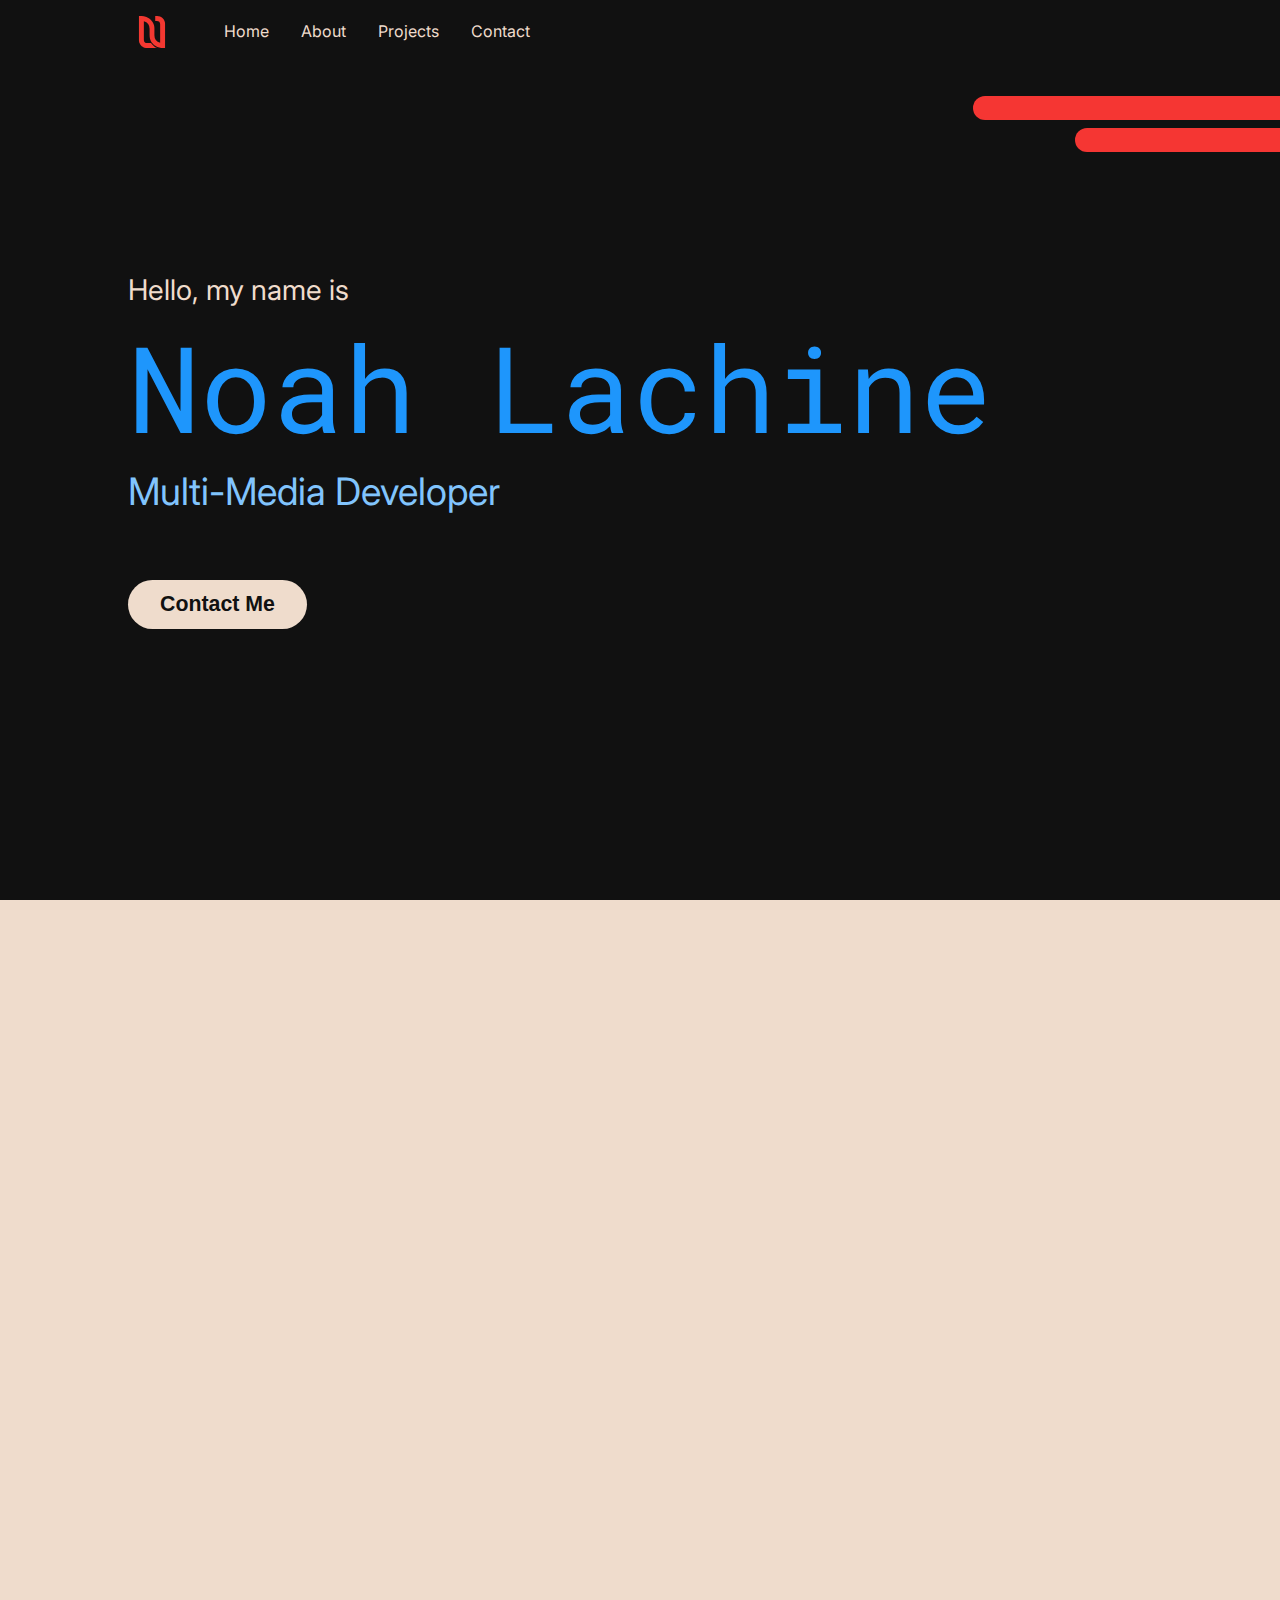
==== index.html @ 014091a5 "Inital HOME page and responsive nav bar" ====
<!DOCTYPE html>
<html lang="en">
  <head>
    <meta charset="UTF-8" />
    <meta http-equiv="X-UA-Compatible" content="IE=edge" />
    <meta name="viewport" content="width=device-width, initial-scale=1.0" />
    <title>Noah Lachine</title>

    <!-- Google Fonts Link -->
    <link rel="preconnect" href="https://fonts.googleapis.com" />
    <link rel="preconnect" href="https://fonts.gstatic.com" crossorigin />
    <link
      href="https://fonts.googleapis.com/css2?family=Inter:wght@200;300;400;500;600;700;800;900&family=Roboto+Mono:ital@0;1&display=swap"
      rel="stylesheet"
    />

    <!-- CSS Files -->
    <link rel="stylesheet" href="app.css" />

    <!-- JavaScript Files -->
    <script src="app.js"></script>
  </head>
  <body>
    <header>
      <div class="nav__logo">
        <a href="#home"><img src="NL_Logo.svg" alt="Noah Lachine" /></a>
      </div>
      <input type="checkbox" id="nav-toggle" class="nav__toggle" />
      <nav>
        <ul>
          <li class="nav__link"><a href="index.html#home">Home</a></li>
          <li class="nav__link"><a href="#about">About</a></li>
          <li class="nav__link"><a href="#projects">Projects</a></li>
          <li class="nav__link"><a href="#">Contact</a></li>
        </ul>
      </nav>
      <label for="nav-toggle" class="nav__toggle-label"><span></span></label>
    </header>
    <main>
      <!-- Page 1 -->
      <section id="home">
        <div class="container">
          <div class="line line-long bg-red-0"></div>
          <div class="line line-short bg-red-0"></div>
          <div class="jumbo_text-content">
            <div class="h5 text-beige jumbo__intro">Hello, my name is</div>
            <h1 class="mono text-large text-blue-1 jumbo__title">
              Noah Lachine
            </h1>
            <div class="h4 text-blue-0 jumbo__job-title">
              Multi-Media Developer
            </div>
          </div>
          <button class="btn-beige btn__jumbotron" type="button">
            Contact Me
          </button>
        </div>
      </section>

      <!-- Page 2 -->
      <section id="about">
        <div class="container"></div>
      </section>
    </main>
    <footer></footer>
  </body>
</html>
---- app.css ----
:root {
  --col-beige: #efdccc;
  --col-black: #111111;
  --col-grey: #1a1a1a;
  --col-navy: #00072d;
  --col-red-reg: #b80c09;
  --col-red-light: #f53633;
  --col-red-dark: #580604;
  --col-blue-reg: #1e96fc;
  --col-blue-light: #81c4fd;
  --col-blue-dark: #0260b0;
  --font-inter: "Inter", sans-serif;
  --font-roboto: "Roboto Mono", monospace;
  --header-height: 4rem;
}
/* Box sizing rules */
*,
*::before,
*::after {
  box-sizing: border-box;
}

/* Set core body defaults */
body {
  min-height: 100vh;
  text-rendering: optimizeSpeed;
  line-height: 1.5;
  font-family: var(--font-inter);
  color: var(--col-black);
}

html,
body,
div,
span,
applet,
object,
iframe,
h1,
h2,
h3,
h4,
h5,
h6,
p,
blockquote,
pre,
a,
abbr,
acronym,
address,
big,
cite,
code,
del,
dfn,
em,
img,
ins,
kbd,
q,
s,
samp,
small,
strike,
strong,
sub,
sup,
tt,
var,
b,
u,
i,
center,
dl,
dt,
dd,
ol,
ul,
li,
fieldset,
form,
label,
legend,
table,
caption,
tbody,
tfoot,
thead,
tr,
th,
td,
article,
aside,
canvas,
details,
embed,
figure,
figcaption,
footer,
header,
hgroup,
menu,
nav,
output,
ruby,
section,
summary,
time,
mark,
audio,
video {
  margin: 0;
  padding: 0;
  border: 0;
  line-height: 1.32;
  color: inherit;
  vertical-align: baseline;
  scroll-behavior: smooth;
}

/* HTML5 display-role reset for older browsers */
article,
aside,
details,
figcaption,
figure,
footer,
header,
hgroup,
menu,
nav,
section {
  display: block;
}
body {
  line-height: 1;
}
ol,
ul {
  list-style: none;
}
blockquote,
q {
  quotes: none;
}
blockquote:before,
blockquote:after,
q:before,
q:after {
  content: "";
  content: none;
}
table {
  border-collapse: collapse;
  border-spacing: 0;
}

/* Nav Bar */
main {
  margin-bottom: var(--header-height);
  width: 100%;
  scroll-behavior: smooth;
}

header {
  text-align: center;
  position: fixed;
  bottom: 0;
  z-index: 999;
  width: 100%;
  height: var(--header-height);
  background: var(--col-grey);
  box-shadow: 0px 0px 10px 0px #000;
}

.nav__logo {
  color: var(--col-beige);
  height: var(--header-height);
  width: var(--header-height);
  max-height: 100%;
  max-width: 100%;
  padding: 1rem 1rem 1rem 0rem;
  margin: 0 auto;
  display: flex;
  align-items: center;
  justify-content: center;
}
.nav__logo a {
  width: 100%;
  height: 100%;
}

.nav__logo img {
  height: 100%;
  width: 100%;
  object-fit: contain;
  filter: invert(42%) sepia(66%) saturate(5099%) hue-rotate(340deg)
    brightness(93%) contrast(105%);
}

.nav__toggle {
  display: none;
}

.nav__toggle-label {
  position: absolute;
  top: 0;
  left: 0;
  margin-left: 1em;
  height: 100%;
  display: flex;
  align-items: center;
  cursor: pointer;
}

.nav__toggle-label span::before,
.nav__toggle-label span::after {
  content: "";
  position: absolute;
}

.nav__toggle-label span::after {
  top: 6px;
}
.nav__toggle-label span::before {
  bottom: 8px;
}

.nav__toggle-label span,
.nav__toggle-label span::before,
.nav__toggle-label span::after {
  display: block;
  background: var(--col-beige);
  width: 2rem;
  height: 2px;
  border-radius: 1rem;
  position: relative;
}

nav {
  position: absolute;
  text-align: left;
  bottom: 100%;
  left: 0;
  width: 100%;
  background: var(--col-grey);
  transform: scale(1, 0);
  transform-origin: bottom;
  transition: transform 400ms ease-in-out;
}
nav ul {
  padding-top: 1rem;
  padding-bottom: 1rem;
  padding-left: 1rem;
}
nav ul li {
  margin-bottom: 1rem;
}
nav a {
  color: var(--col-beige);
  text-decoration: none;
  font-size: 1rem;
  text-transform: capitalize;
  opacity: 0;
  transition: opacity 150ms ease-in-out;
}
nav a:hover {
  color: var(--col-red-light);
}

.nav__toggle:checked ~ nav {
  transform: scale(1, 1);
}

.nav__toggle:checked ~ nav a {
  opacity: 1;
  transition: opacity 250ms ease-in-out 250ms;
}

/* Font Settings */
.text-large {
  font-size: 4.209rem;
}
h1,
.h1 {
  font-size: 3.157rem;
}
h2,
.h2 {
  font-size: 2.369rem;
}
h3,
.h3 {
  font-size: 1.777rem;
}
h4,
.h4 {
  font-size: 1.333rem;
}
h5,
.h5,
h6,
.h6,
p,
.p {
  font-size: 1rem;
}
.text-small {
  font-size: 0.75rem;
}

.mono {
  font-family: var(--font-roboto);
  font-weight: normal;
}

.text-bold {
  font-weight: bold;
}
.text-left {
  text-align: left;
}
.text-right {
  text-align: right;
}
.text-center {
  text-align: center;
}

.text-beige {
  color: var(--col-beige);
}
.text-black {
  color: var(--col-black);
}
.text-navy {
  color: var(--col-black);
}
.text-blue-0 {
  color: var(--col-blue-light);
}
.text-blue-1 {
  color: var(--col-blue-reg);
}
.text-blue-2 {
  color: var(--col-blue-dark);
}
.text-red-0 {
  color: var(--col-red-light);
}
.text-red-1 {
  color: var(--col-red-reg);
}
.text-red-2 {
  color: var(--col-red-dark);
}

/* Helper Classes */
.bg-red-0 {
  background: var(--col-red-light);
}
.bg-red-1 {
  background: var(--col-red-reg);
}
.bg-red-2 {
  background: var(--col-red-dark);
}
.bg-blue-0 {
  background: var(--col-blue-light);
}
.bg-blue-1 {
  background: var(--col-blue-reg);
}
.bg-blue-2 {
  background: var(--col-blue-dark);
}
.bg-black {
  background: var(--col-black);
}

/* buttons */
button {
  font-weight: bold;
  font-size: 1rem;
  padding: 0.75rem 2rem;
  border: none;
  border-radius: 3rem;
  width: max-content;
}

.btn-beige {
  background-color: var(--col-beige);
  color: var(--col-black);
}

/* Page */
section {
  padding: 64px 0;
  min-height: calc(100vh - var(--header-height));
  width: 100%;
  position: relative;
  display: grid;
  grid-template-columns: 10% auto 10%;
  align-items: center;
}
section:nth-child(odd) {
  background-color: var(--col-black);
}
section:nth-child(even) {
  background-color: var(--col-beige);
}

.container {
  grid-column: 2 / span 1;
}

/* Asthetic Lines */
.line {
  position: absolute;
  right: 0;
  height: 1.5rem;
  z-index: 10;
  border-radius: 10rem 0 0 10rem;
}
.line-long {
  min-width: 270px;
  width: 24%;
  top: 2rem;
}
.line-short {
  min-width: 180px;
  width: 16%;
  top: 4rem;
}

/* Jumbotron */
.jumbo_text-content {
  margin-bottom: 4rem;
}

.btn__jumbotron {
  grid-column: 2/3;
}

@media screen and (min-width: 768px) {
  /* Font Settings */
  .text-large {
    font-size: 7.478rem;
  }
  h1,
  .h1 {
    font-size: 5.61rem;
  }
  h2,
  .h2 {
    font-size: 4.209rem;
  }
  h3,
  .h3 {
    font-size: 3.157rem;
  }
  h4,
  .h4 {
    font-size: 2.369rem;
  }
  h5,
  .h5 {
    font-size: 1.777rem;
  }
  h6,
  .h6 {
    font-size: 1.333rem;
  }
  p,
  .p {
    font-size: 1rem;
  }
  .text-small {
    font-size: 0.75rem;
  }

  /* Buttons */
  button {
    font-weight: bold;
    font-size: 1.333rem;
    padding: 0.75rem 2rem;
    border: none;
    border-radius: 3rem;
  }

  /* Nav Bar */
  .nav__toggle-label {
    display: none;
  }
  header {
    box-shadow: none;
    background-color: var(--col-black);
    display: grid;
    grid-template-columns: 10% auto minmax(400px, 1fr) 10%;
    top: 0;
  }
  .nav__logo {
    margin: 0;
    text-decoration: none;
    grid-column: 2 / 3;
  }

  nav {
    all: unset;
    grid-column: 3 / 4;
  }

  nav a {
    opacity: 1;
    position: relative;
  }
  nav a::before {
    content: "";
    display: block;
    height: 2px;
    border-radius: 1rem;
    background: var(--col-red-light);
    position: absolute;
    bottom: -0.75rem;
    left: 0;
    right: 0;
    transform: scale(0, 1);
    transition: transform ease-in-out 250ms;
  }

  nav a:hover::before {
    transform: scale(1, 1);
  }

  nav ul {
    display: flex;
    align-items: center;
    height: 100%;
  }
  nav ul li {
    padding: 0 1rem;
    margin: 0;
  }

  /* main */
  main {
    margin-bottom: 0;
  }

  section {
    min-height: 100vh;
    scroll-padding-bottom: 1000px;
  }

  /* Asthetic lines */
  .line-long {
    top: 6rem;
  }
  .line-short {
    top: 8rem;
  }
}

@media screen and (min-width: 1024px) {
}

@media screen and (min-width: 1516px) {
}
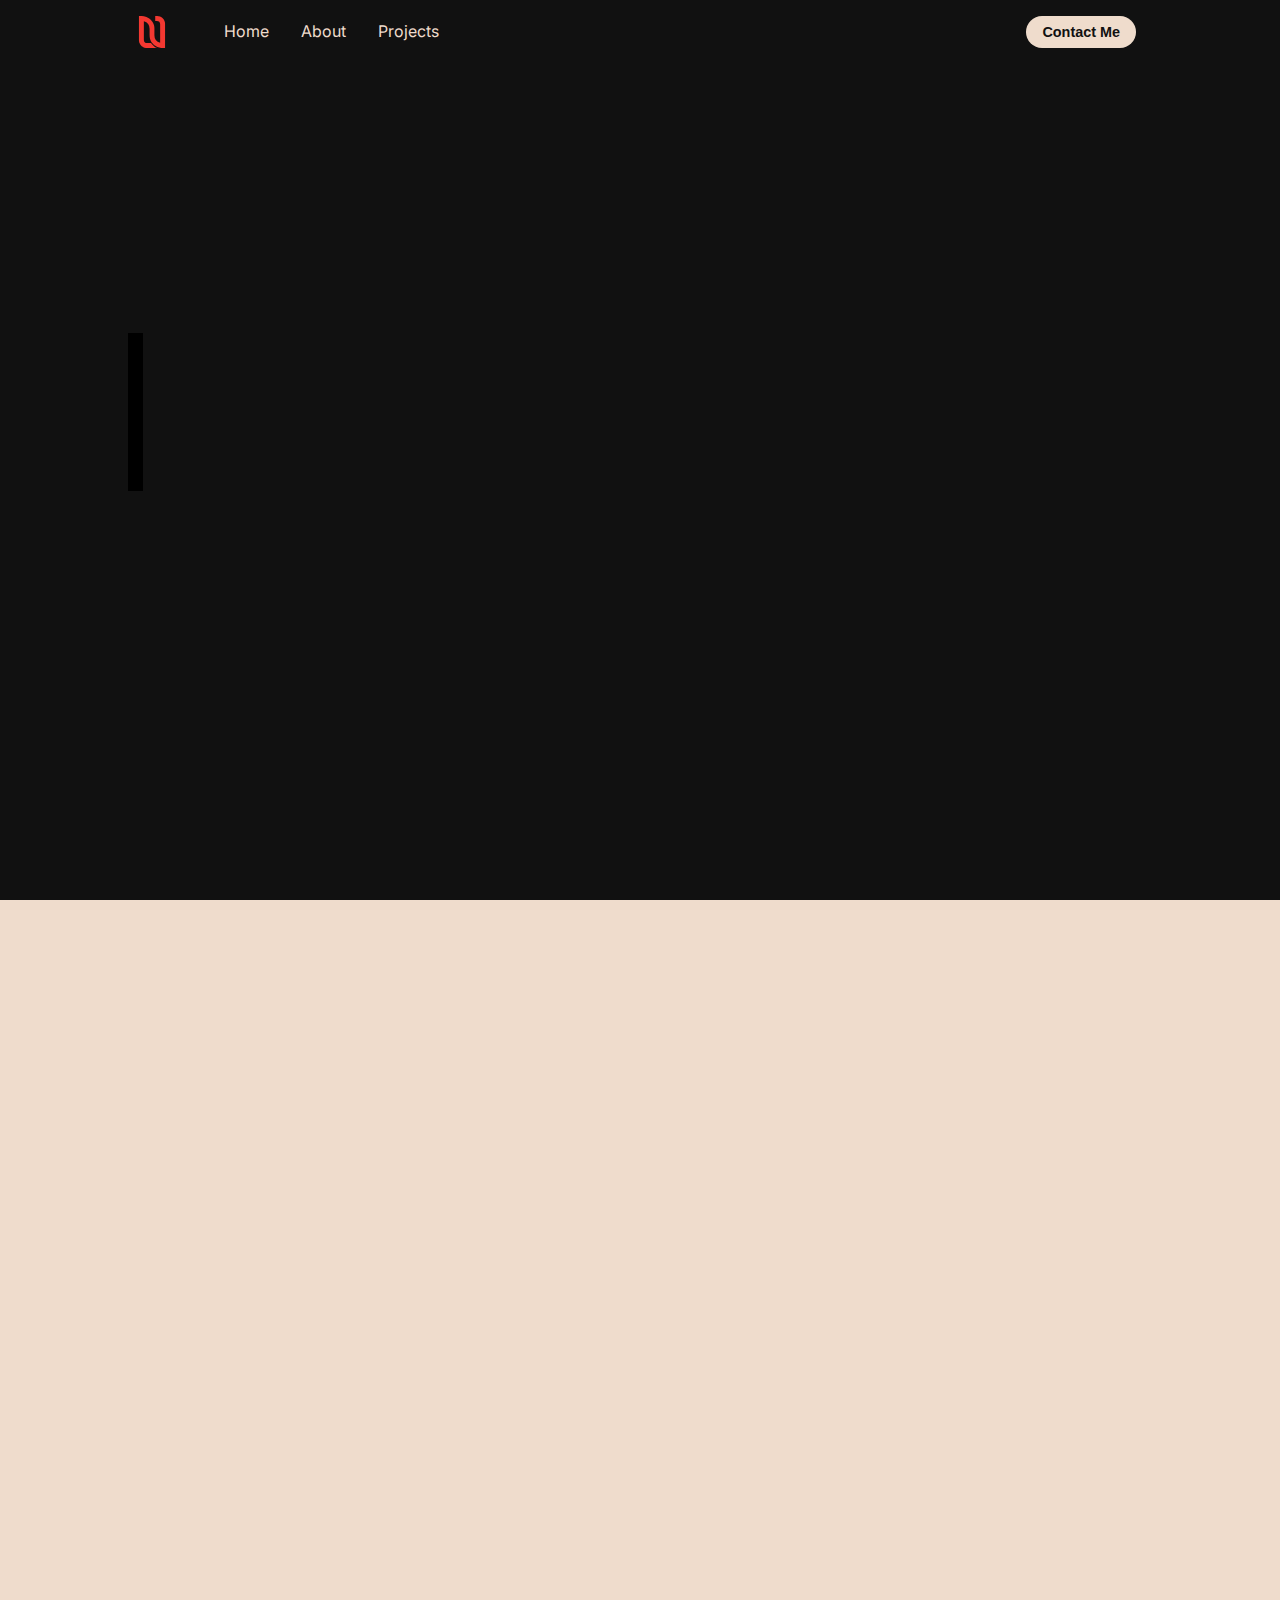
==== commit a4524e47: "Homepage animations" ====
--- a/index.html
+++ b/index.html
@@ -13,12 +13,13 @@
       href="https://fonts.googleapis.com/css2?family=Inter:wght@200;300;400;500;600;700;800;900&family=Roboto+Mono:ital@0;1&display=swap"
       rel="stylesheet"
     />
+    <link
+      href="https://fonts.googleapis.com/icon?family=Material+Icons"
+      rel="stylesheet"
+    />
 
     <!-- CSS Files -->
     <link rel="stylesheet" href="app.css" />
-
-    <!-- JavaScript Files -->
-    <script src="app.js"></script>
   </head>
   <body>
     <header>
@@ -28,10 +29,12 @@
       <input type="checkbox" id="nav-toggle" class="nav__toggle" />
       <nav>
         <ul>
-          <li class="nav__link"><a href="index.html#home">Home</a></li>
+          <li class="nav__link"><a href="#home">Home</a></li>
           <li class="nav__link"><a href="#about">About</a></li>
           <li class="nav__link"><a href="#projects">Projects</a></li>
-          <li class="nav__link"><a href="#">Contact</a></li>
+          <li class="nav__link">
+            <button class="btn-small btn-beige">Contact Me</button>
+          </li>
         </ul>
       </nav>
       <label for="nav-toggle" class="nav__toggle-label"><span></span></label>
@@ -44,16 +47,16 @@
           <div class="line line-short bg-red-0"></div>
           <div class="jumbo_text-content">
             <div class="h5 text-beige jumbo__intro">Hello, my name is</div>
-            <h1 class="mono text-large text-blue-1 jumbo__title">
+            <h1 class="mono text-large text-blue-1 jumbo__name">
               Noah Lachine
             </h1>
             <div class="h4 text-blue-0 jumbo__job-title">
               Multi-Media Developer
             </div>
           </div>
-          <button class="btn-beige btn__jumbotron" type="button">
-            Contact Me
-          </button>
+          <a href="#about" class="direct-about text-red-0">
+            <span>About</span><span class="material-icons">expand_more</span>
+          </a>
         </div>
       </section>
 
@@ -61,7 +64,18 @@
       <section id="about">
         <div class="container"></div>
       </section>
+      <!-- Page 2 -->
+      <section id="projects">
+        <div class="container"></div>
+      </section>
+      <!-- Page 2 -->
+      <section id="contact">
+        <div class="container"></div>
+      </section>
     </main>
     <footer></footer>
+
+    <!-- JavaScript Files -->
+    <script type="text/javascript" src="app.js"></script>
   </body>
 </html>
--- a/app.css
+++ b/app.css
@@ -12,6 +12,13 @@
   --font-inter: "Inter", sans-serif;
   --font-roboto: "Roboto Mono", monospace;
   --header-height: 4rem;
+
+  /* Typewriter Effect */
+  --typewriter-speed: 3s; /* 3s */
+  --typewriter-delay: 2s; /* 2s */
+  --typewriter-char: 12;
+  --typewriter-blink: 700ms;
+  --typewriter-width: 0.125em;
 }
 /* Box sizing rules */
 *,
@@ -117,6 +124,7 @@
   color: inherit;
   vertical-align: baseline;
   scroll-behavior: smooth;
+  text-decoration: none;
 }
 
 /* HTML5 display-role reset for older browsers */
@@ -169,6 +177,7 @@
   bottom: 0;
   z-index: 999;
   width: 100%;
+  max-width: 100vw;
   height: var(--header-height);
   background: var(--col-grey);
   box-shadow: 0px 0px 10px 0px #000;
@@ -389,6 +398,15 @@
   width: max-content;
 }
 
+.btn-small {
+  font-weight: bold;
+  font-size: 0.9rem;
+  padding: 0.5rem 1rem;
+  border: none;
+  border-radius: 3rem;
+  width: max-content;
+}
+
 .btn-beige {
   background-color: var(--col-beige);
   color: var(--col-black);
@@ -413,6 +431,7 @@
 
 .container {
   grid-column: 2 / span 1;
+  max-width: 100%;
 }
 
 /* Asthetic Lines */
@@ -422,6 +441,10 @@
   height: 1.5rem;
   z-index: 10;
   border-radius: 10rem 0 0 10rem;
+  transform: scale(0, 1);
+  opacity: 0;
+  transform-origin: right;
+  animation: scaleLines 1s ease-out forwards;
 }
 .line-long {
   min-width: 270px;
@@ -439,8 +462,39 @@
   margin-bottom: 4rem;
 }
 
-.btn__jumbotron {
-  grid-column: 2/3;
+.jumbo__name {
+  opacity: 0;
+  transform: translateY(-3rem);
+  animation: fadeIn 1s ease-out forwards;
+}
+
+.direct-about {
+  position: absolute;
+  bottom: 1rem;
+  left: 0;
+  right: 0;
+  width: max-content;
+  margin: auto;
+  opacity: 0;
+  transform: scale(0, 0);
+  animation: scaleUp 500ms ease-out forwards;
+  display: flex;
+  flex-direction: column;
+  align-items: center;
+  justify-content: center;
+}
+
+/* Main FadeIn */
+.jumbo__intro {
+  opacity: 0;
+  transform: translateY(-3rem);
+  animation: fadeIn 1s ease-out forwards;
+}
+/* Main FadeIn */
+.jumbo__job-title {
+  opacity: 0;
+  transform: translateY(-3rem);
+  animation: fadeIn 1s ease-out forwards;
 }
 
 @media screen and (min-width: 768px) {
@@ -537,6 +591,11 @@
     display: flex;
     align-items: center;
     height: 100%;
+    position: relative;
+  }
+  nav ul li:last-child {
+    position: absolute;
+    right: 0;
   }
   nav ul li {
     padding: 0 1rem;
@@ -565,5 +624,83 @@
 @media screen and (min-width: 1024px) {
 }
 
+@media screen and (min-width: 1200px) {
+  .direct-about {
+    animation: scaleUp 500ms ease-out
+      calc(var(--typewriter-delay) + var(--typewriter-speed) + 2s) forwards;
+  }
+
+  /* Main FadeIn */
+  .jumbo__intro {
+    animation: fadeIn var(--typewriter-delay) ease-out forwards;
+  }
+  /* Main FadeIn */
+  .jumbo__job-title {
+    transform: translate(0, 0);
+    animation: scaleUp 1s ease-out
+      calc(var(--typewriter-delay) + var(--typewriter-speed) + 1s) forwards;
+  }
+
+  /* Typewriter Effect */
+  .jumbo__name {
+    opacity: 1;
+    transform: translateY(0);
+    animation: none;
+    position: relative;
+    width: max-content;
+  }
+  .jumbo__name::before,
+  .jumbo__name::after {
+    content: "";
+    position: absolute;
+    top: 0;
+    bottom: 0;
+    right: 0;
+    left: 0;
+  }
+
+  .jumbo__name::before {
+    background: var(--col-black);
+    animation: typewriter var(--typewriter-speed) steps(var(--typewriter-char))
+      var(--typewriter-delay) forwards;
+  }
+
+  .jumbo__name::after {
+    width: var(--typewriter-width);
+    background: black;
+    animation: typewriter var(--typewriter-speed) steps(var(--typewriter-char))
+        calc(var(--typewriter-delay)) forwards,
+      blink var(--typewriter-blink) steps(var(--typewriter-char)) infinite;
+  }
+}
 @media screen and (min-width: 1516px) {
 }
+
+@keyframes typewriter {
+  to {
+    left: 100%;
+  }
+}
+@keyframes blink {
+  to {
+    background: transparent;
+  }
+}
+@keyframes fadeIn {
+  to {
+    opacity: 1;
+    transform: translate(0, 0);
+  }
+}
+@keyframes scaleUp {
+  to {
+    opacity: 1;
+    transform: scale(1, 1);
+  }
+}
+@keyframes scaleLines {
+  to {
+    opacity: 0.5;
+    transform: scale(1, 1);
+  }
+}
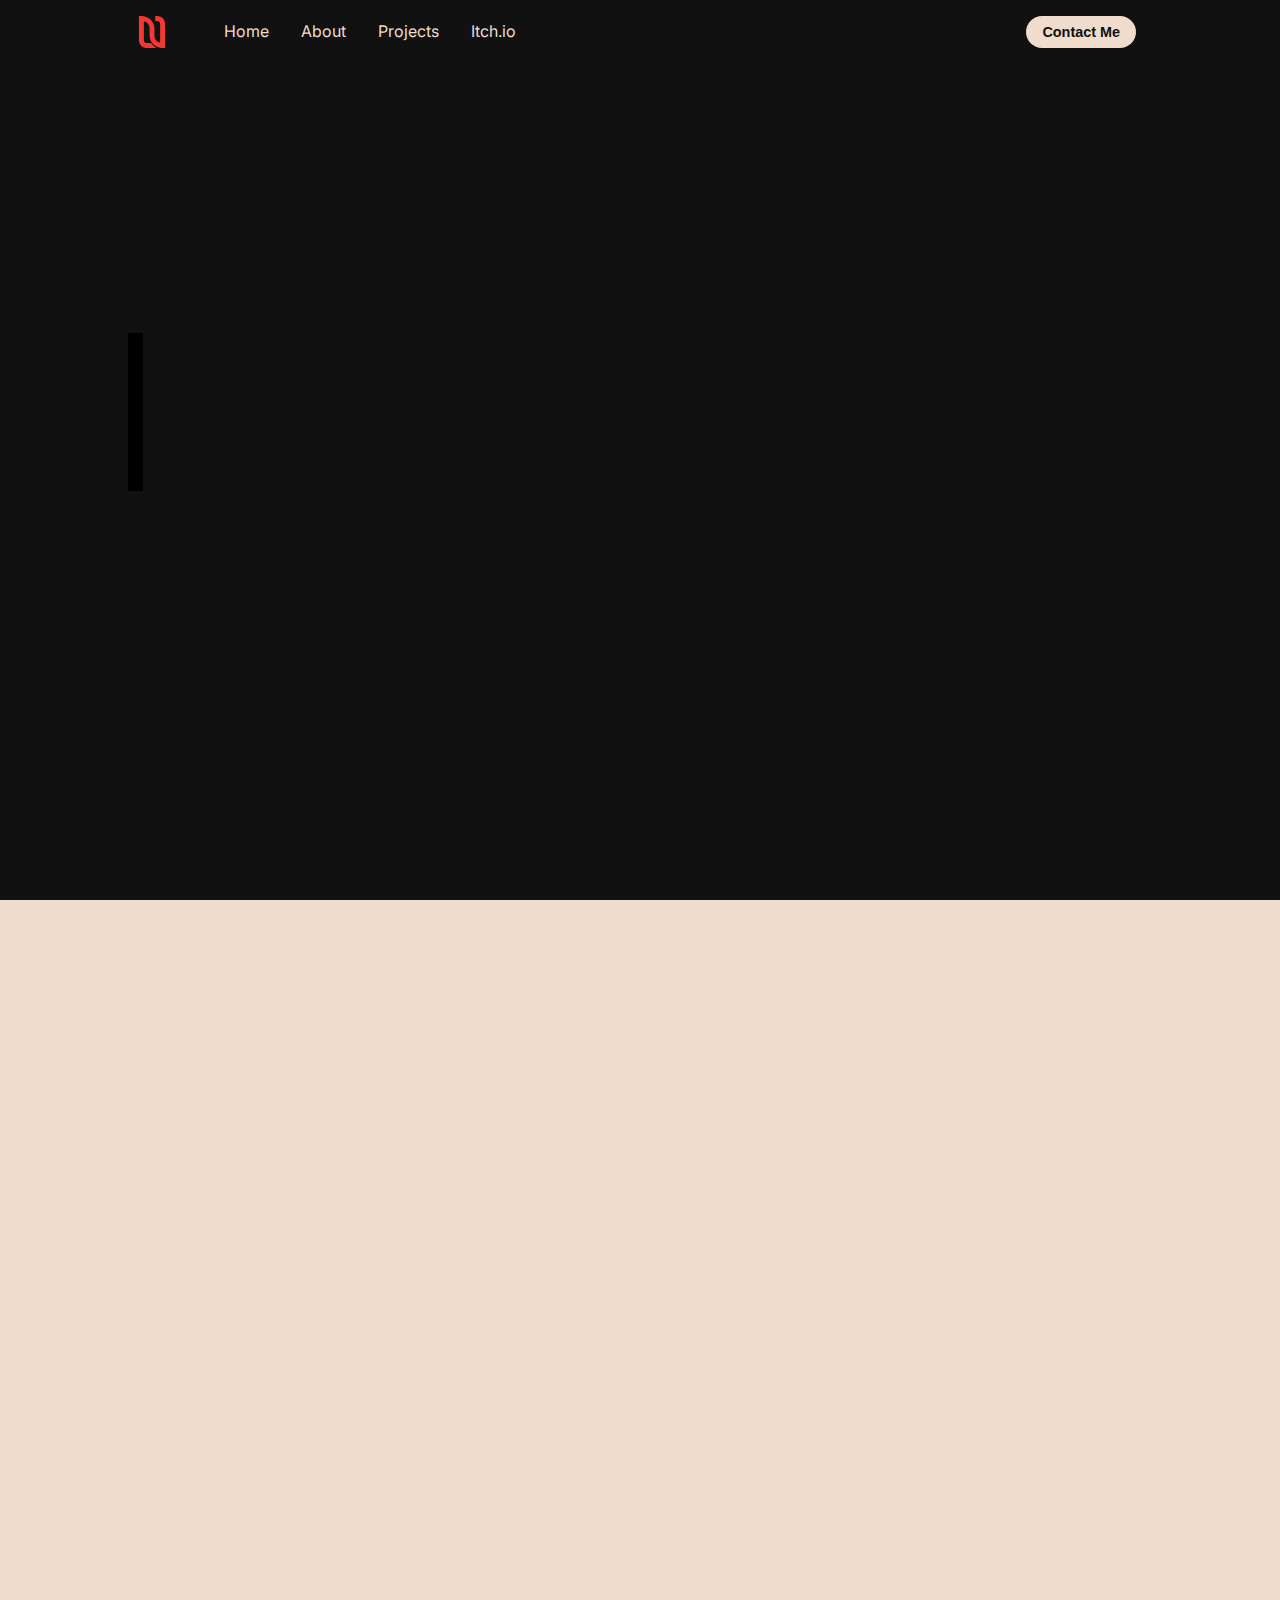
==== commit cef25aef: "Add Itch Link and add button animation" ====
--- a/index.html
+++ b/index.html
@@ -32,6 +32,9 @@
           <li class="nav__link"><a href="#home">Home</a></li>
           <li class="nav__link"><a href="#about">About</a></li>
           <li class="nav__link"><a href="#projects">Projects</a></li>
+          <li class="nav__link">
+            <a href="https://noah-lachine.itch.io">Itch.io</a>
+          </li>
           <li class="nav__link">
             <button class="btn-small btn-beige">Contact Me</button>
           </li>
--- a/app.css
+++ b/app.css
@@ -270,7 +270,7 @@
   color: var(--col-beige);
   text-decoration: none;
   font-size: 1rem;
-  text-transform: capitalize;
+  text-transform: none;
   opacity: 0;
   transition: opacity 150ms ease-in-out;
 }
@@ -396,6 +396,12 @@
   border: none;
   border-radius: 3rem;
   width: max-content;
+  transition: transform 450ms ease-in-out;
+}
+
+button:hover {
+  transform: scale(1.1);
+  transition: transform 250ms ease-in-out;
 }
 
 .btn-small {
